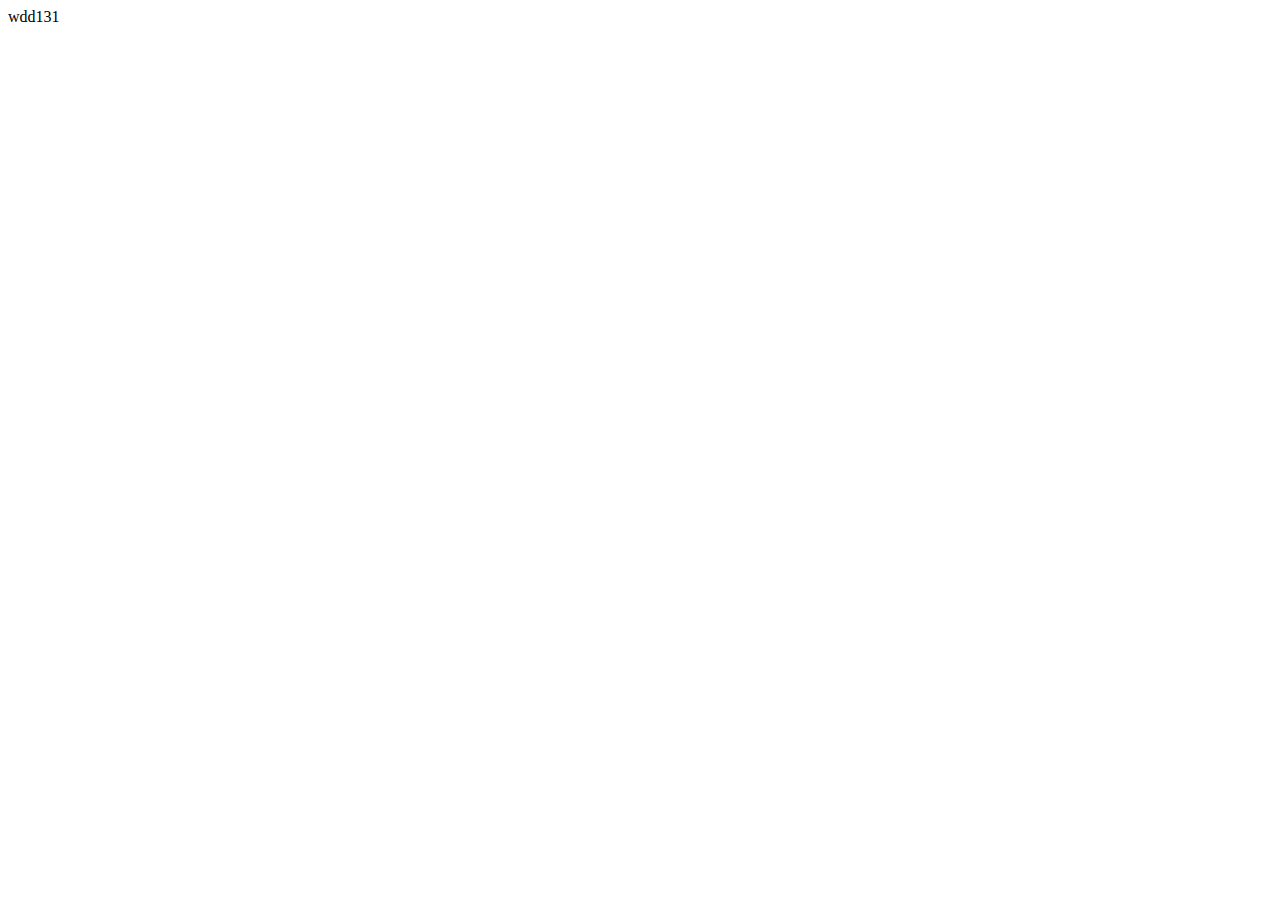
==== index.html @ 6eca2268 "first" ====
<!DOCTYPE html>
<html lang="en">
<head>
    <meta charset="UTF-8">
    <meta name="viewport" content="width=device-width, initial-scale=1.0">
    <title>wdd131</title>
</head>
<body>
    wdd131
</body>
</html>
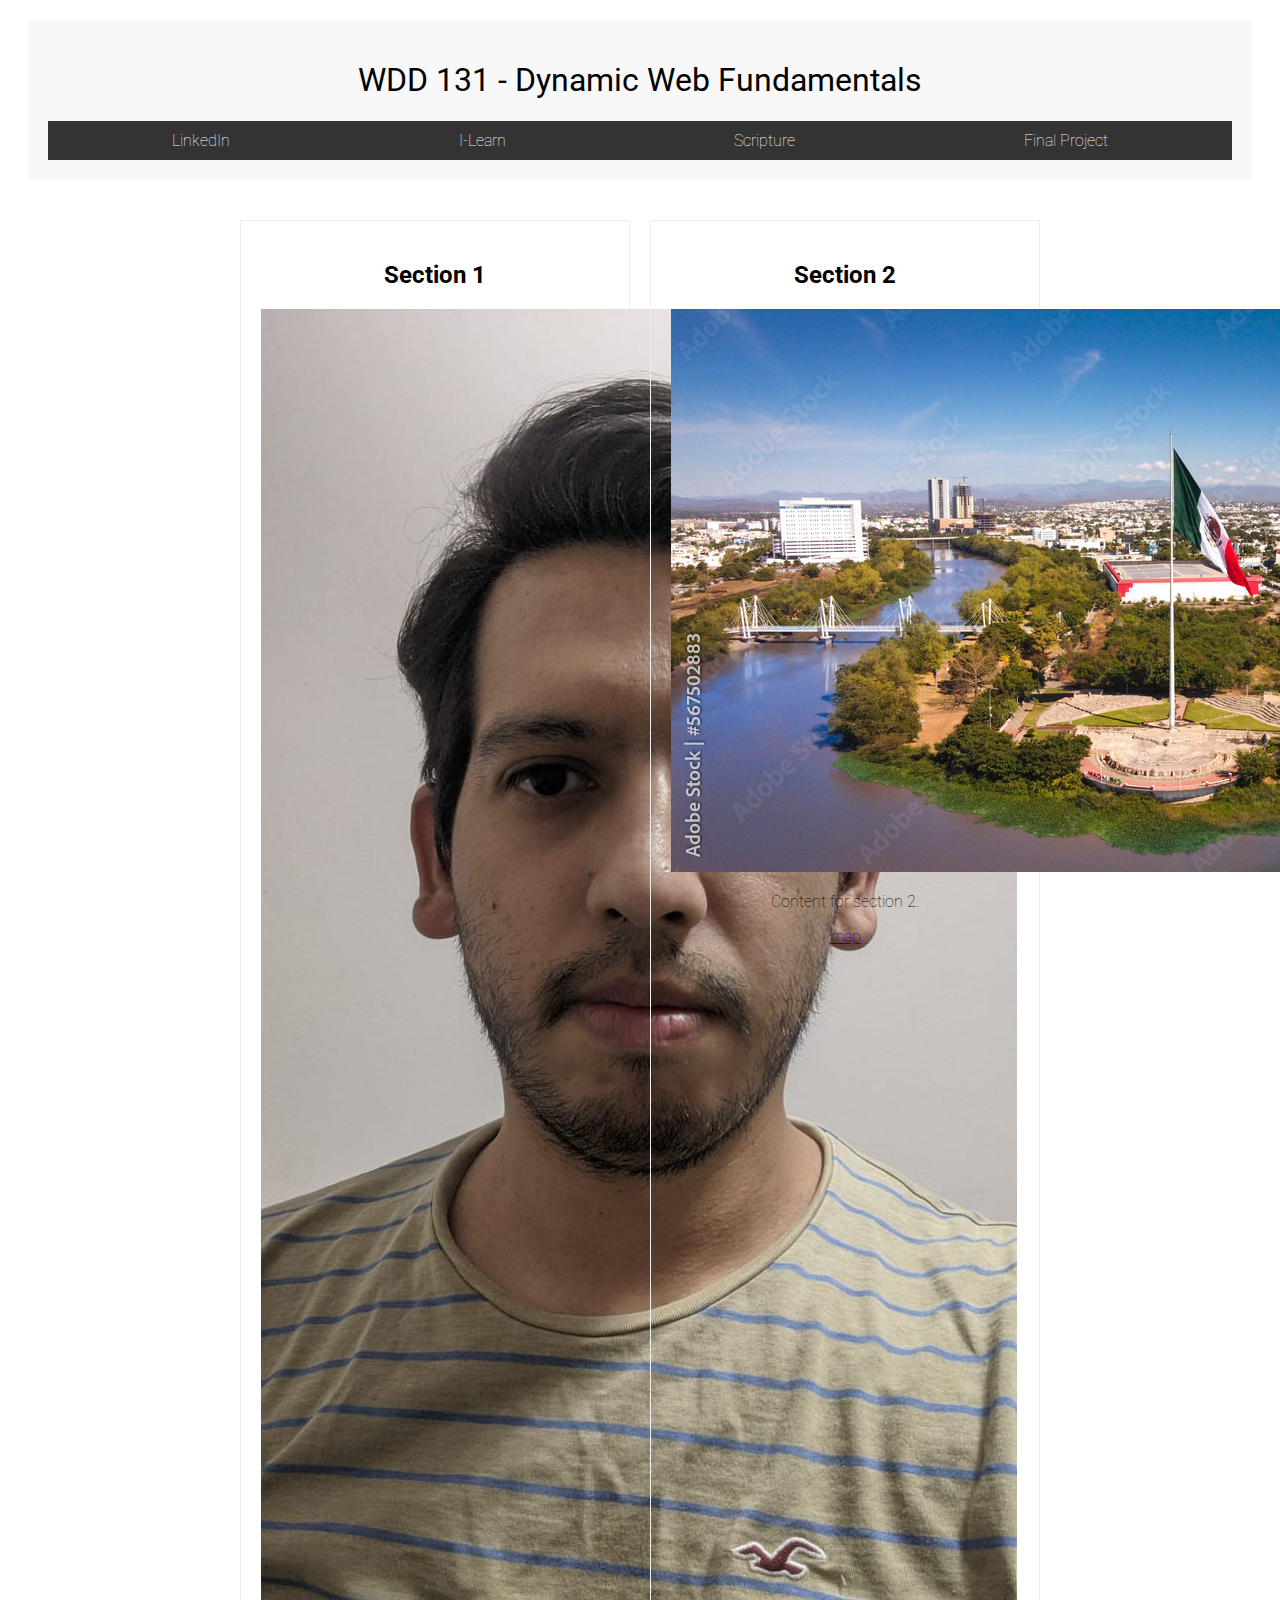
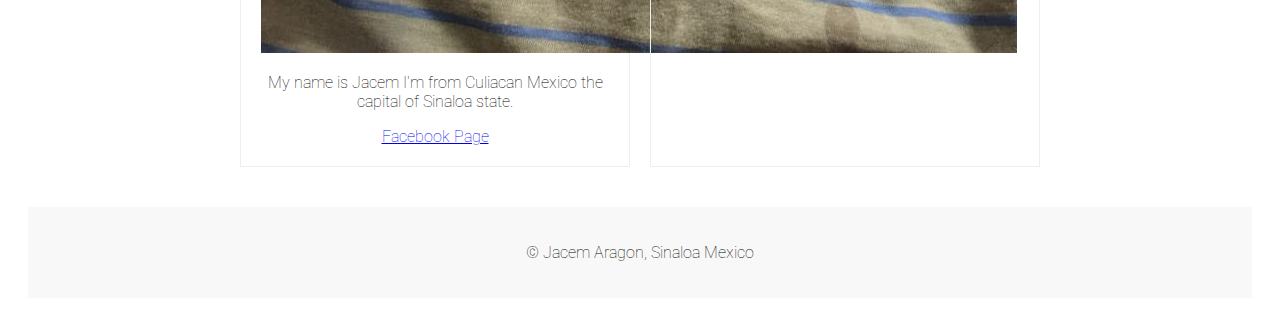
==== commit 4a85bf6c: "change" ====
--- a/index.html
+++ b/index.html
@@ -3,9 +3,42 @@
 <head>
     <meta charset="UTF-8">
     <meta name="viewport" content="width=device-width, initial-scale=1.0">
-    <title>wdd131</title>
+    <title>WDD 131 - Dynamic Web Fundamentals - Your Name</title>
+    <meta name="description" content="WDD 131 - Dynamic Web Fundamentals - Jacem Aragon - Keyword summary of page content">
+    <meta name="author" content="Jacem Aragon">
+    <link rel="stylesheet" href="styles/base.css">
+    <link rel="preconnect" href="https://fonts.googleapis.com">
+<link rel="preconnect" href="https://fonts.gstatic.com" crossorigin>
+<link href="https://fonts.googleapis.com/css2?family=Roboto:ital,wght@0,100;0,300;0,400;0,500;0,700;0,900;1,100;1,300;1,400;1,500;1,700;1,900&display=swap" rel="stylesheet">
+    <script src="scripts/getdates.js" defer></script>
 </head>
 <body>
-    wdd131
+    <header>
+        <h1>WDD 131 - Dynamic Web Fundamentals</h1>
+        <nav>
+            <a href="https://www.linkedin.com/">LinkedIn</a>
+            <a href="https://byui.instructure.com/">I-Learn</a>
+            <a href="https://www.churchofjesuschrist.org/study/scriptures">Scripture</a>
+            <a href="#">Final Project</a>
+        </nav>
+    </header>
+    <main>
+        <section class="card">
+            <h2>Section 1</h2>
+            <img src="images/Profile.jpg" alt="Example 1">
+            <p> My name is Jacem I'm from Culiacan Mexico the capital of Sinaloa state.</p>
+            <a href="https://www.facebook.com/jacems/">Facebook Page</a>
+        </section>
+        <section class="card">
+            <h2>Section 2</h2>
+            <img src="images/culiacan.jpg" alt="Example 2">
+            <p>Content for section 2.</p>
+            <a href="https://example2.com">map </a>
+        </section>
+    </main>
+    <footer>
+        <p>&copy; <span id="2024"></span> Jacem Aragon, Sinaloa Mexico</p>
+        <p id="lastModified"></p>
+    </footer>
 </body>
 </html>--- a/styles/base.css
+++ b/styles/base.css
@@ -0,0 +1,51 @@
+body {
+    font-family: "Roboto", sans-serif;
+    font-weight: 100;
+}
+h1{
+    font-weight: 400;
+}
+header, main, footer {
+    margin: 20px;
+    padding: 20px;
+}
+
+header {
+    background-color: #f8f8f8;
+    text-align: center;
+}
+
+nav {
+    display: flex;
+    justify-content: space-around;
+    background-color: #333;
+    padding: 10px;
+}
+
+nav a {
+    color: white;
+    text-decoration: none;
+}
+
+nav a:hover {
+    color: #ff6347;
+}
+
+main {
+    max-width: 800px;
+    margin: auto;
+    display: grid;
+    grid-template-columns: repeat(auto-fit, minmax(300px, 1fr));
+    gap: 20px;
+}
+
+.card {
+    border: 1px solid #eee;
+    padding: 20px;
+    text-align: center;
+}
+
+footer {
+    background-color: #f8f8f8;
+    text-align: center;
+}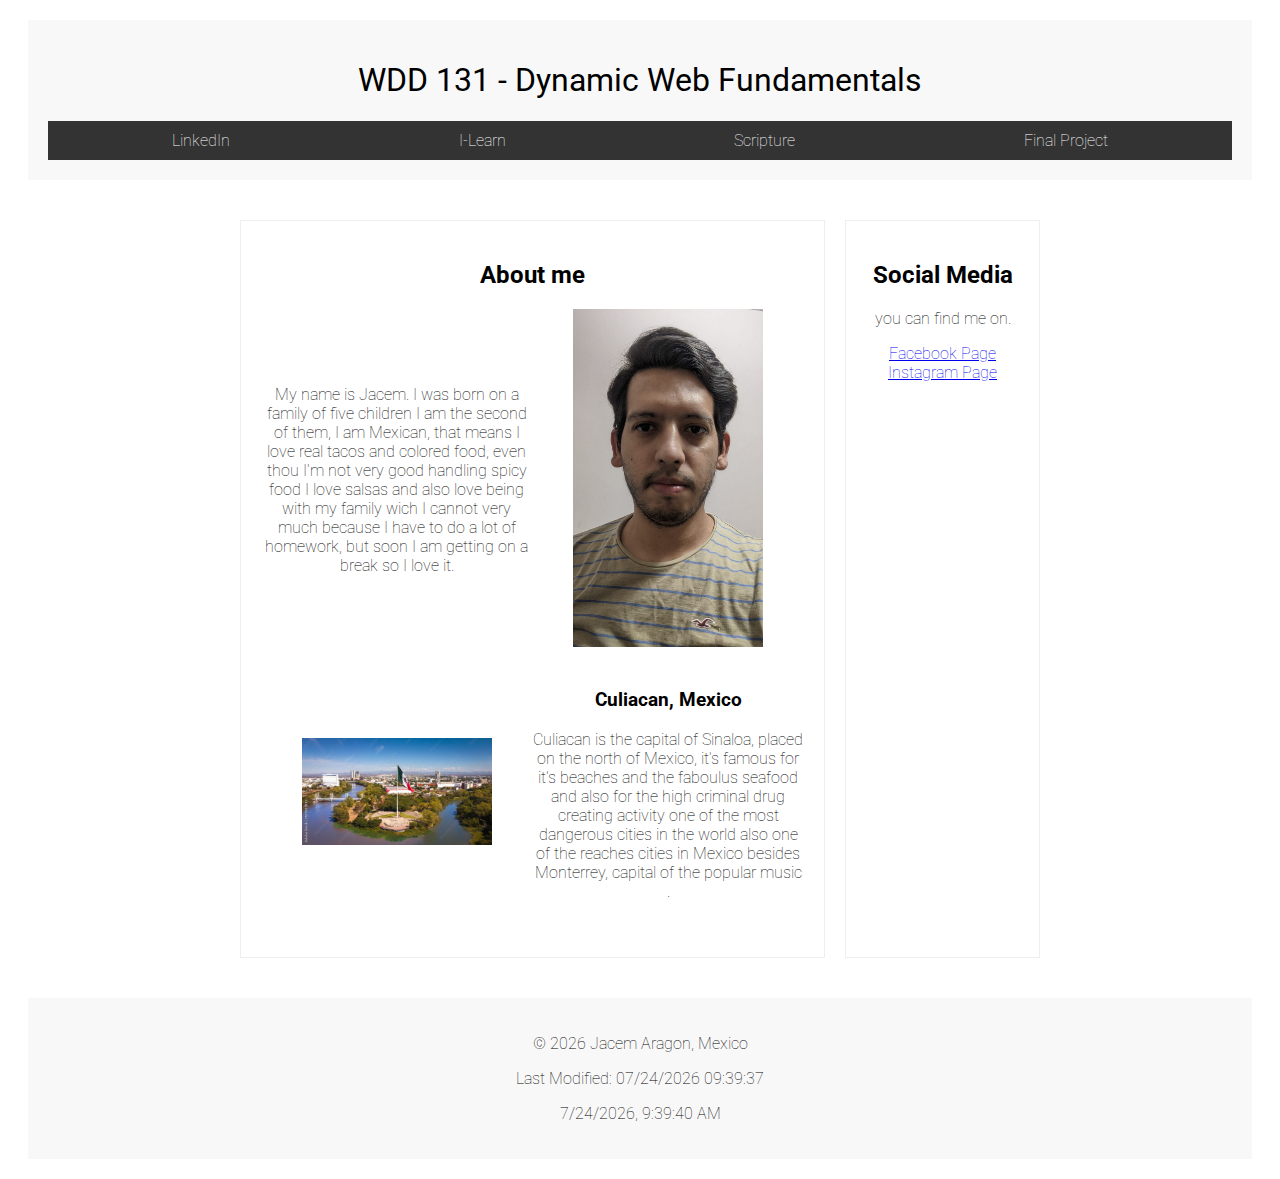
==== commit 756673f4: "changes" ====
--- a/index.html
+++ b/index.html
@@ -3,14 +3,13 @@
 <head>
     <meta charset="UTF-8">
     <meta name="viewport" content="width=device-width, initial-scale=1.0">
-    <title>WDD 131 - Dynamic Web Fundamentals - Your Name</title>
+    <title>WDD 131 - Dynamic Web Fundamentals - Jacem Aragon</title>
     <meta name="description" content="WDD 131 - Dynamic Web Fundamentals - Jacem Aragon - Keyword summary of page content">
     <meta name="author" content="Jacem Aragon">
     <link rel="stylesheet" href="styles/base.css">
     <link rel="preconnect" href="https://fonts.googleapis.com">
-<link rel="preconnect" href="https://fonts.gstatic.com" crossorigin>
-<link href="https://fonts.googleapis.com/css2?family=Roboto:ital,wght@0,100;0,300;0,400;0,500;0,700;0,900;1,100;1,300;1,400;1,500;1,700;1,900&display=swap" rel="stylesheet">
-    <script src="scripts/getdates.js" defer></script>
+    <link rel="preconnect" href="https://fonts.gstatic.com" crossorigin>
+    <link href="https://fonts.googleapis.com/css2?family=Roboto:ital,wght@0,100;0,300;0,400;0,500;0,700;0,900;1,100;1,300;1,400;1,500;1,700;1,900&display=swap" rel="stylesheet">
 </head>
 <body>
     <header>
@@ -24,21 +23,37 @@
     </header>
     <main>
         <section class="card">
-            <h2>Section 1</h2>
-            <img src="images/Profile.jpg" alt="Example 1">
-            <p> My name is Jacem I'm from Culiacan Mexico the capital of Sinaloa state.</p>
-            <a href="https://www.facebook.com/jacems/">Facebook Page</a>
+            <h2>About me </h2>
+            <div class="flex-container">
+                <div class="left-content">
+                    <p>My name is Jacem. I was born on a family of five children I am the second of them, I am Mexican, that means I love real tacos and colored food, even thou I'm not very good handling spicy food I love salsas and also love being with my family wich I cannot very much because I have to do a lot of homework, but soon I am getting on a break so I love it.</p>
+                </div>
+                <div class="right-content">
+                    <img src="images/Profile.jpg" alt="Profile Picture">
+                </div>
+            </div>
+            <div class="flex-container">
+                <div class="left-content">
+                    <img src="images/culiacan.jpg" alt="Culiacan City View">
+                </div>
+                <div class="right-content">
+                    <h3>Culiacan, Mexico</h3>
+                    <p>Culiacan is the capital of Sinaloa, placed on the north of Mexico, it's famous for it's beaches and the faboulus seafood and also for the high criminal drug creating activity one of the most dangerous cities in the world also one of the reaches cities in Mexico besides Monterrey, capital of the popular music .</p>
+                </div>
+            </div>
         </section>
         <section class="card">
-            <h2>Section 2</h2>
-            <img src="images/culiacan.jpg" alt="Example 2">
-            <p>Content for section 2.</p>
-            <a href="https://example2.com">map </a>
+            <h2>Social Media</h2>
+            <p>you can find me on.</p>
+            <a href="https://www.facebook.com/jacems/">Facebook Page</a>
+            <a href="https://www.instagram.com/jacemaragon/">Instagram Page</a>
         </section>
     </main>
     <footer>
-        <p>&copy; <span id="2024"></span> Jacem Aragon, Sinaloa Mexico</p>
+        <p>&copy; <span id="currentyear"></span> Jacem Aragon, <span id="country">Mexico</span></p>
         <p id="lastModified"></p>
+        <p id="currentDateTime"></p>
     </footer>
+    <script src="scripts/getdates.js" defer></script>
 </body>
 </html>--- a/styles/base.css
+++ b/styles/base.css
@@ -1,10 +1,13 @@
+
 body {
     font-family: "Roboto", sans-serif;
     font-weight: 100;
 }
-h1{
+
+h1 {
     font-weight: 400;
 }
+
 header, main, footer {
     margin: 20px;
     padding: 20px;
@@ -35,7 +38,7 @@
     max-width: 800px;
     margin: auto;
     display: grid;
-    grid-template-columns: repeat(auto-fit, minmax(300px, 1fr));
+    grid-template-columns: 3fr 1fr; 
     gap: 20px;
 }
 
@@ -45,6 +48,22 @@
     text-align: center;
 }
 
+.card img {
+    max-width: 70%; /
+    height: auto; 
+}
+
+.flex-container {
+    display: flex;
+    justify-content: space-between;
+    align-items: center;
+    margin-bottom: 20px;
+}
+
+.left-content, .right-content {
+    flex-basis: 100%; 
+}
+
 footer {
     background-color: #f8f8f8;
     text-align: center;
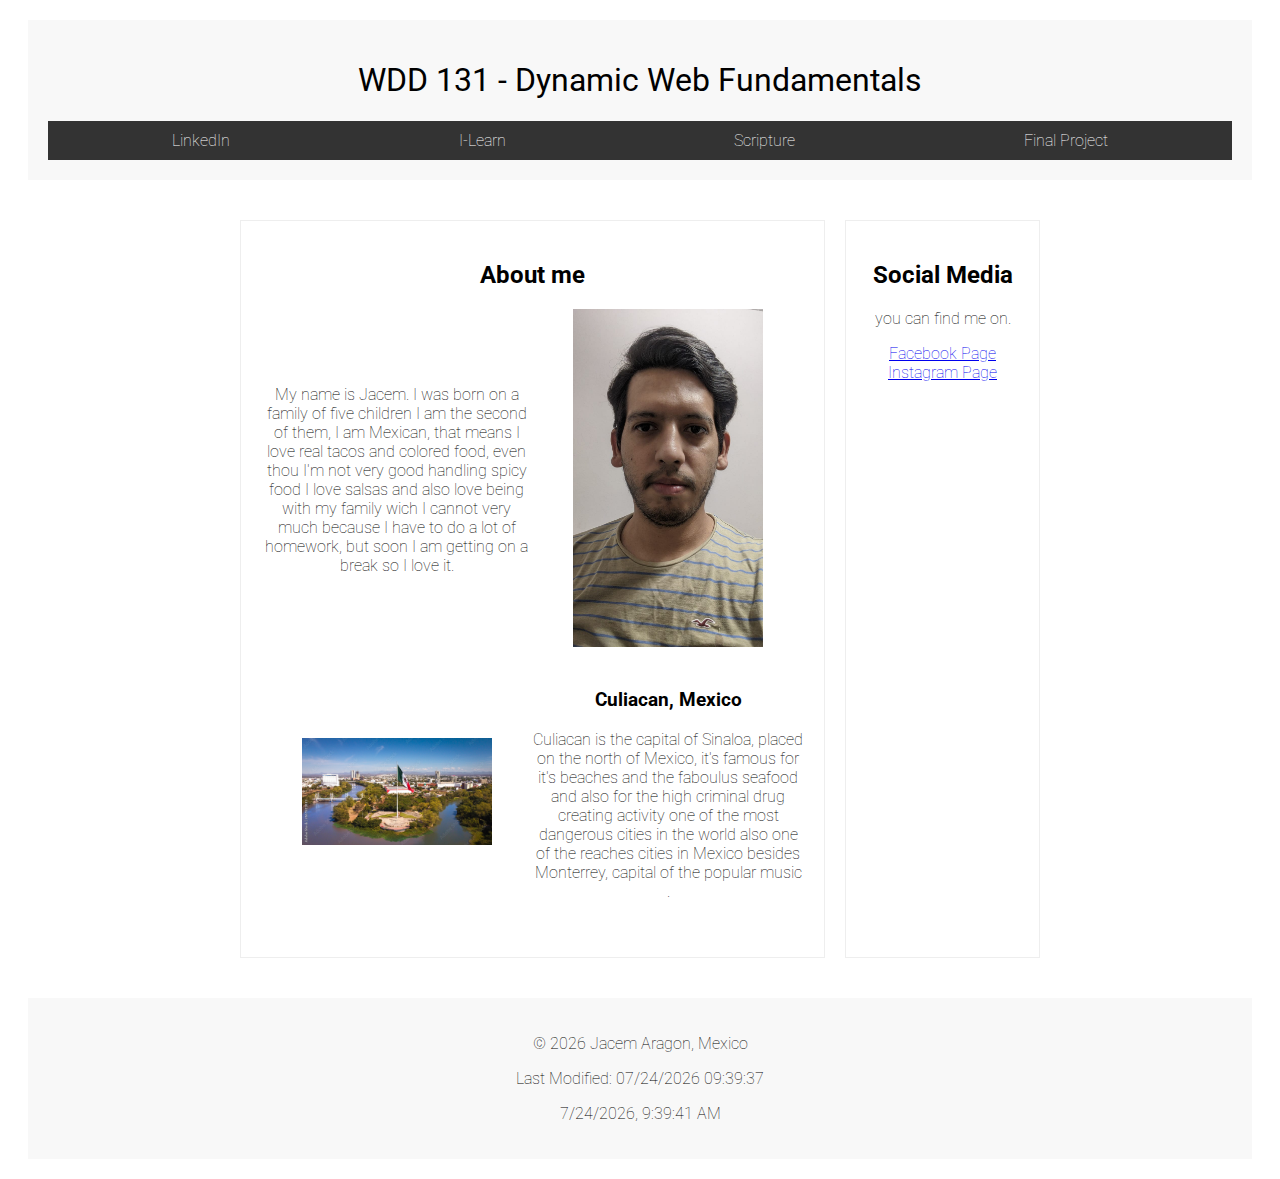
==== commit 1abaa0ee: "change" ====
--- a/index.html
+++ b/index.html
@@ -15,7 +15,7 @@
     <header>
         <h1>WDD 131 - Dynamic Web Fundamentals</h1>
         <nav>
-            <a href="https://www.linkedin.com/">LinkedIn</a>
+            <a href="https://www.linkedin.com/in/jacemaragon/">LinkedIn</a>
             <a href="https://byui.instructure.com/">I-Learn</a>
             <a href="https://www.churchofjesuschrist.org/study/scriptures">Scripture</a>
             <a href="#">Final Project</a>
